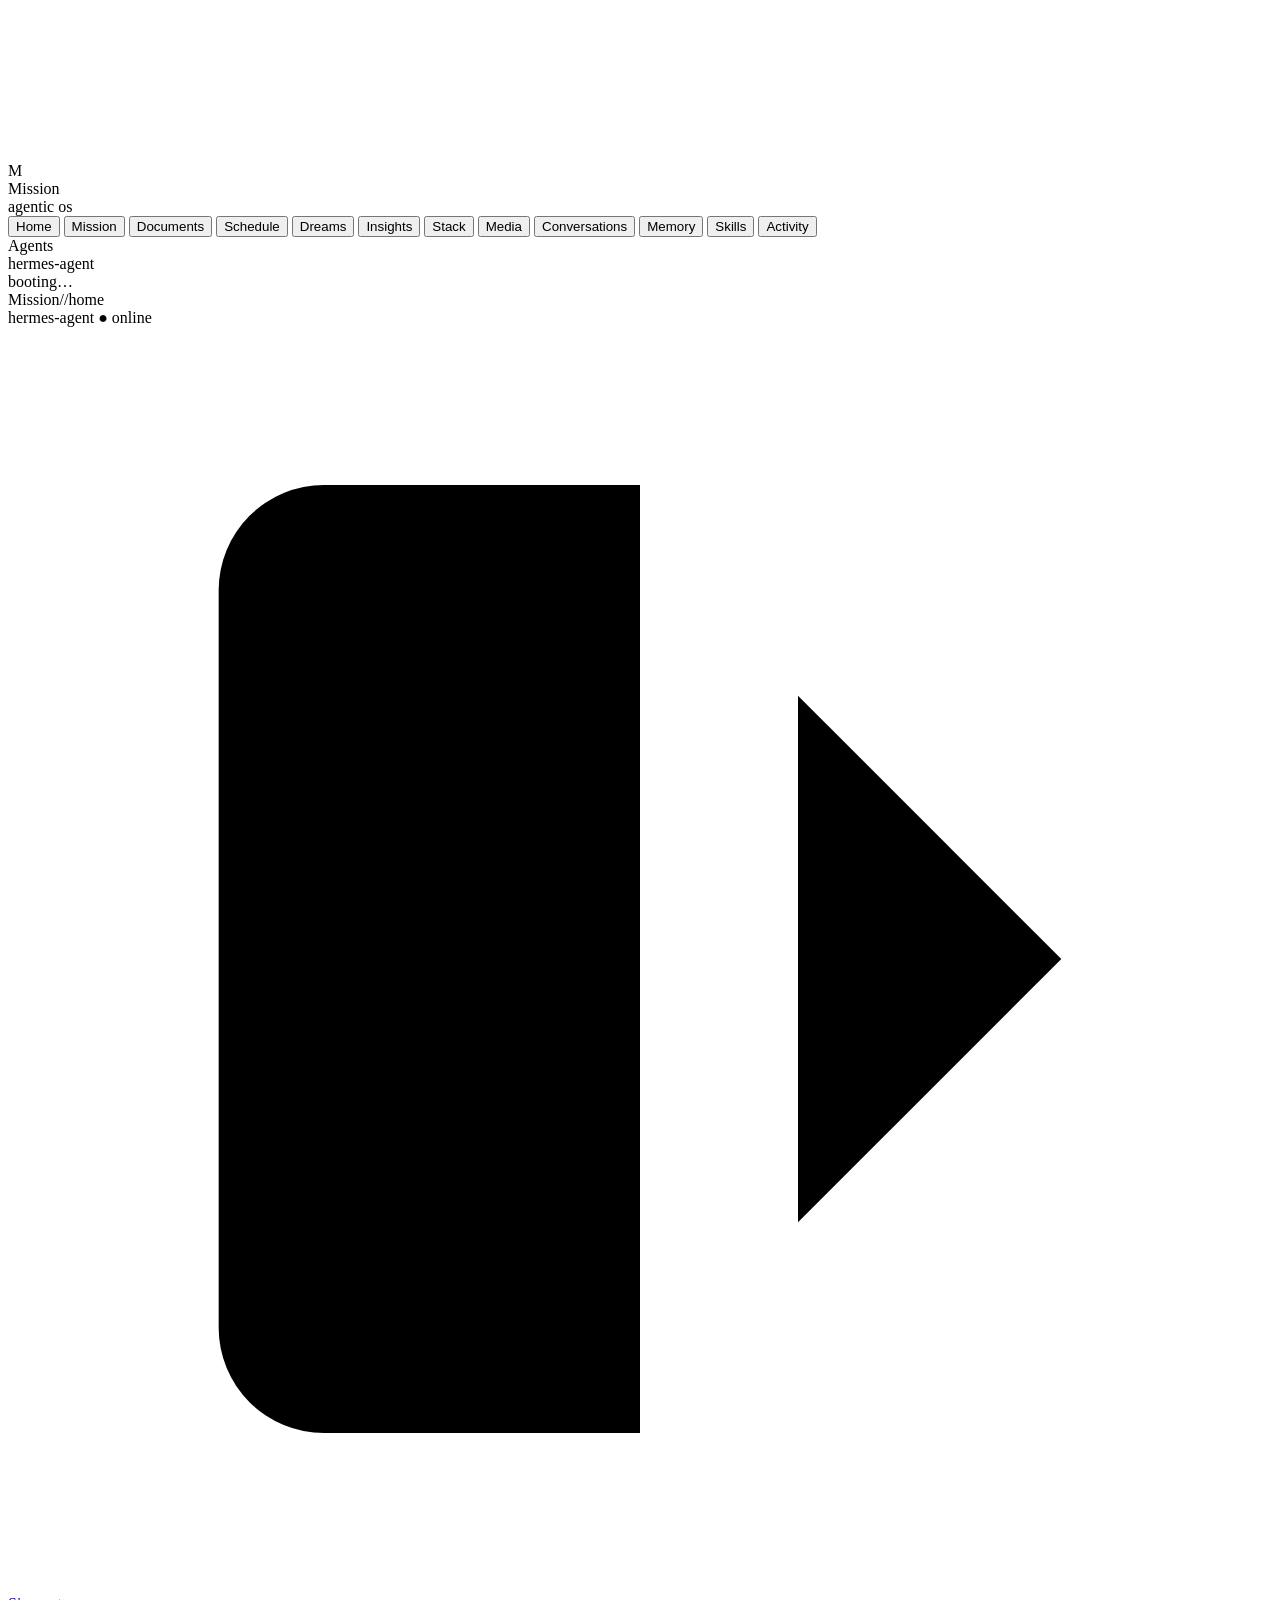
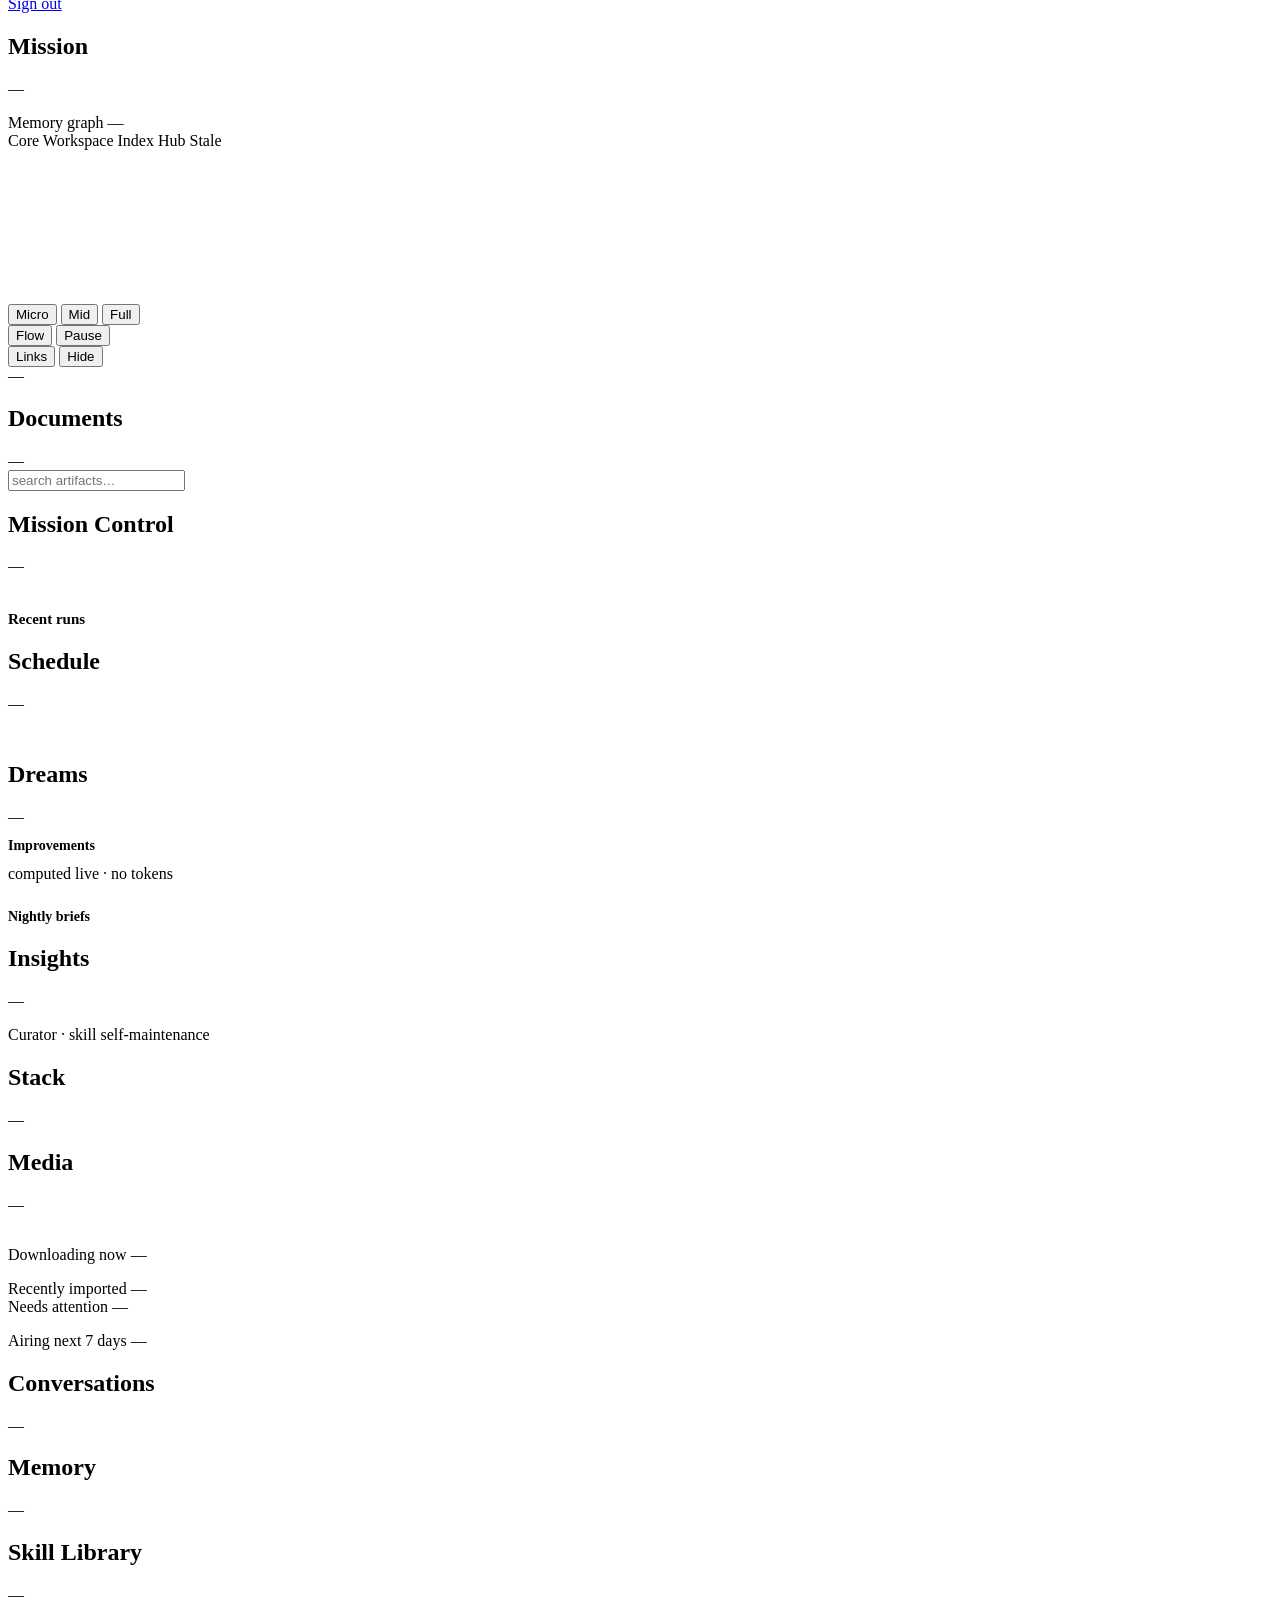
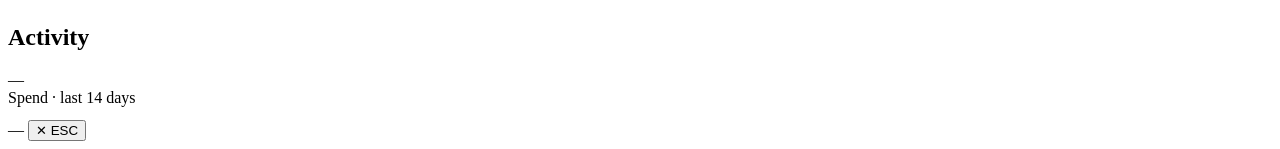
==== web/index.html @ 82d9b437 "Mission — standalone agentic dashboard for Hermes A dependency-free (stdlib only) dashboard that rea" ====
<!DOCTYPE html>
<html lang="en">
<head>
<meta charset="utf-8" />
<meta name="viewport" content="width=device-width, initial-scale=1" />
<title>Mission</title>
<link rel="preconnect" href="https://fonts.googleapis.com" />
<link rel="preconnect" href="https://fonts.gstatic.com" crossorigin />
<link href="https://fonts.googleapis.com/css2?family=Space+Grotesk:wght@500;600;700;800&family=Inter:wght@400;500;600&family=JetBrains+Mono:wght@400;500&display=swap" rel="stylesheet" />
<link rel="icon" href="/favicon.svg" type="image/svg+xml" />
<link rel="stylesheet" href="/style.css?v=012f1030" />
</head>
<body>
<canvas id="bgfx" aria-hidden="true"></canvas>
<div class="shell">

  <aside class="rail">
    <div class="brand">
      <div class="brand-mark">M</div>
      <div>
        <div class="brand-name">Mission</div>
        <div class="brand-sub">agentic os</div>
      </div>
    </div>

    <nav class="nav" id="nav">
      <button data-view="home" class="active"><span class="dot"></span>Home</button>
      <button data-view="mission"><span class="dot"></span>Mission</button>
      <button data-view="docs"><span class="dot"></span>Documents</button>
      <button data-view="schedule"><span class="dot"></span>Schedule</button>
      <button data-view="dreams"><span class="dot"></span>Dreams</button>
      <button data-view="insights"><span class="dot"></span>Insights</button>
      <button data-view="stack"><span class="dot"></span>Stack</button>
      <button data-view="media"><span class="dot"></span>Media</button>
      <button data-view="chats"><span class="dot"></span>Conversations</button>
      <button data-view="memory"><span class="dot"></span>Memory</button>
      <button data-view="skills"><span class="dot"></span>Skills</button>
      <button data-view="activity"><span class="dot"></span>Activity</button>
    </nav>

    <div class="rail-label">Agents</div>
    <div class="agent-pill"><span class="live"></span><span>hermes-agent</span></div>

    <div class="rail-foot" id="railFoot">booting…</div>
  </aside>

  <main class="main">
    <div class="topbar">
      <div class="crumb"><span>Mission</span><span class="sep">//</span><span class="dim" id="crumbView">home</span></div>
      <div class="topbar-right">
        <span class="badge-neon">hermes-agent</span>
        <span id="statusDot">● online</span>
        <a class="logout" href="/api/logout" title="Sign out">
          <svg viewBox="0 0 24 24" aria-hidden="true">
            <path d="M15 17l5-5-5-5"/><path d="M20 12H9"/>
            <path d="M12 3H6a2 2 0 0 0-2 2v14a2 2 0 0 0 2 2h6"/>
          </svg>
          <span>Sign out</span>
        </a>
      </div>
    </div>

    <!-- ------------------------------------------------------- home -->
    <section class="page" data-page="home">
      <div class="page-head">
        <h1>Mission</h1>
        <span class="meta" id="homeMeta">—</span>
      </div>

      <div class="grid stats" id="homeStats"></div>
      <div style="height:16px"></div>

      <div class="graph-wrap">
        <div class="graph-head">
          <span class="title">Memory graph</span>
          <span class="count" id="graphCount">—</span>
          <div class="legend">
            <span><i style="background:#34d399"></i>Core</span>
            <span><i style="background:#29f5ff"></i>Workspace</span>
            <span><i style="background:#a855f7"></i>Index</span>
            <span><i style="background:#ec4899"></i>Hub</span>
            <span><i style="background:#fb7185"></i>Stale</span>
          </div>
        </div>

        <canvas id="graph"></canvas>
        <div class="tooltip" id="tip"></div>

        <div class="graph-foot">
          <div class="seg" id="layoutSeg">
            <button data-layout="micro">Micro</button>
            <button data-layout="mid" class="on">Mid</button>
            <button data-layout="full">Full</button>
          </div>
          <div class="seg" id="motionSeg">
            <button data-motion="flow" class="on">Flow</button>
            <button data-motion="pause">Pause</button>
          </div>
          <div class="seg" id="linkSeg">
            <button data-links="on" class="on">Links</button>
            <button data-links="off">Hide</button>
          </div>
          <span class="readout" id="graphReadout">—</span>
        </div>
      </div>
    </section>

    <!-- -------------------------------------------------- documents -->
    <section class="page hidden" data-page="docs">
      <div class="page-head">
        <h1>Documents</h1>
        <span class="meta" id="docMeta">—</span>
      </div>

      <div class="toolbar">
        <input class="search" id="docSearch" type="search" placeholder="search artifacts…" />
        <div class="chips" id="docChips"></div>
      </div>

      <div class="grid docs" id="docGrid"></div>
    </section>

    <!-- ---------------------------------------------------- mission -->
    <section class="page hidden" data-page="mission">
      <div class="page-head">
        <h1>Mission Control</h1>
        <span class="meta" id="missionMeta">—</span>
      </div>
      <div class="grid stats" id="missionStats"></div>
      <div style="height:14px"></div>
      <div id="missionTasks"></div>
      <div class="page-head" style="margin-top:22px">
        <h1 style="font-size:15px">Recent runs</h1>
      </div>
      <div id="missionRuns"></div>
    </section>

    <!-- --------------------------------------------------- schedule -->
    <section class="page hidden" data-page="schedule">
      <div class="page-head">
        <h1>Schedule</h1>
        <span class="meta" id="schedMeta">—</span>
      </div>
      <div class="grid stats" id="schedStats"></div>
      <div style="height:14px"></div>
      <div class="card"><pre id="schedListing" style="margin:0;font-family:var(--mono);font-size:11px;white-space:pre-wrap;color:#9fc4d4"></pre></div>
      <div style="height:14px"></div>
      <div id="schedExecs"></div>
    </section>

    <!-- ----------------------------------------------------- dreams -->
    <section class="page hidden" data-page="dreams">
      <div class="page-head">
        <h1>Dreams</h1>
        <span class="meta" id="dreamMeta">—</span>
      </div>

      <div class="page-head" style="margin:4px 0 10px">
        <h1 style="font-size:14px">Improvements</h1>
        <span class="meta">computed live · no tokens</span>
      </div>
      <div id="obsList"></div>

      <div class="page-head" style="margin:26px 0 10px">
        <h1 style="font-size:14px">Nightly briefs</h1>
        <span class="meta" id="briefMeta"></span>
      </div>
      <div id="briefList"></div>
    </section>

    <!-- --------------------------------------------------- insights -->
    <section class="page hidden" data-page="insights">
      <div class="page-head">
        <h1>Insights</h1>
        <span class="meta" id="insMeta">—</span>
      </div>
      <div class="grid stats" id="insStats"></div>
      <div style="height:16px"></div>
      <div class="card">
        <div class="stat"><div class="k">Curator · skill self-maintenance</div></div>
        <pre id="insCurator" style="margin:10px 0 0;font-family:var(--mono);font-size:11px;white-space:pre-wrap;color:#9fc4d4"></pre>
      </div>
    </section>

    <!-- ------------------------------------------------------ stack -->
    <section class="page hidden" data-page="stack">
      <div class="page-head">
        <h1>Stack</h1>
        <span class="meta" id="stackMeta">—</span>
      </div>
      <div id="stackBody"></div>
    </section>

    <!-- ------------------------------------------------------ media -->
    <section class="page hidden" data-page="media">
      <div class="page-head">
        <h1>Media</h1>
        <span class="meta" id="mediaMeta">—</span>
      </div>
      <div class="launch" id="mediaLinks"></div>
      <div style="height:16px"></div>

      <div class="grid stats" id="mediaStats"></div>
      <div style="height:16px"></div>

      <div class="graph-wrap">
        <div class="graph-head">
          <span class="title">Downloading now</span>
          <span class="count" id="dlCount">—</span>
          <div class="legend" id="mediaSvc"></div>
        </div>
        <div id="dlBody"></div>
      </div>

      <div style="height:16px"></div>
      <div class="media-cols">
        <div class="graph-wrap">
          <div class="graph-head">
            <span class="title">Recently imported</span>
            <span class="count" id="recCount">—</span>
          </div>
          <div id="recBody"></div>
        </div>
        <div class="graph-wrap">
          <div class="graph-head">
            <span class="title">Needs attention</span>
            <span class="count" id="healthCount">—</span>
          </div>
          <div id="healthBody"></div>
        </div>
      </div>

      <div style="height:16px"></div>
      <div class="graph-wrap">
        <div class="graph-head">
          <span class="title">Airing next 7 days</span>
          <span class="count" id="upCount">—</span>
        </div>
        <div id="upBody"></div>
      </div>
    </section>

    <!-- ----------------------------------------------- conversations -->
    <section class="page hidden" data-page="chats">
      <div class="page-head">
        <h1>Conversations</h1>
        <span class="meta" id="chatMeta">—</span>
      </div>
      <div id="chatList"></div>
    </section>

    <!-- ----------------------------------------------------- memory -->
    <section class="page hidden" data-page="memory">
      <div class="page-head">
        <h1>Memory</h1>
        <span class="meta" id="memMeta">—</span>
      </div>
      <div id="memList"></div>
    </section>

    <!-- ----------------------------------------------------- skills -->
    <section class="page hidden" data-page="skills">
      <div class="page-head">
        <h1>Skill Library</h1>
        <span class="meta" id="skillMeta">—</span>
      </div>
      <div id="skillList"></div>
    </section>

    <!-- --------------------------------------------------- activity -->
    <section class="page hidden" data-page="activity">
      <div class="page-head">
        <h1>Activity</h1>
        <span class="meta" id="actMeta">—</span>
      </div>
      <div class="card" style="margin-bottom:13px">
        <div class="stat"><div class="k">Spend · last 14 days</div></div>
        <div class="bars" id="spendBars"></div>
      </div>
      <div id="sessList"></div>
    </section>
  </main>
</div>

<!-- preview modal -->
<div class="modal" id="modal">
  <div class="modal-box">
    <div class="modal-head">
      <span class="mt" id="modalTitle">—</span>
      <span class="mp" id="modalPath"></span>
      <button class="close" id="modalClose">✕ ESC</button>
    </div>
    <div class="modal-body" id="modalBody"></div>
  </div>
</div>

<script src="/app.js?v=50003caa"></script>
<script src="/bgfx.js?v=50003caa"></script>
</body>
</html>
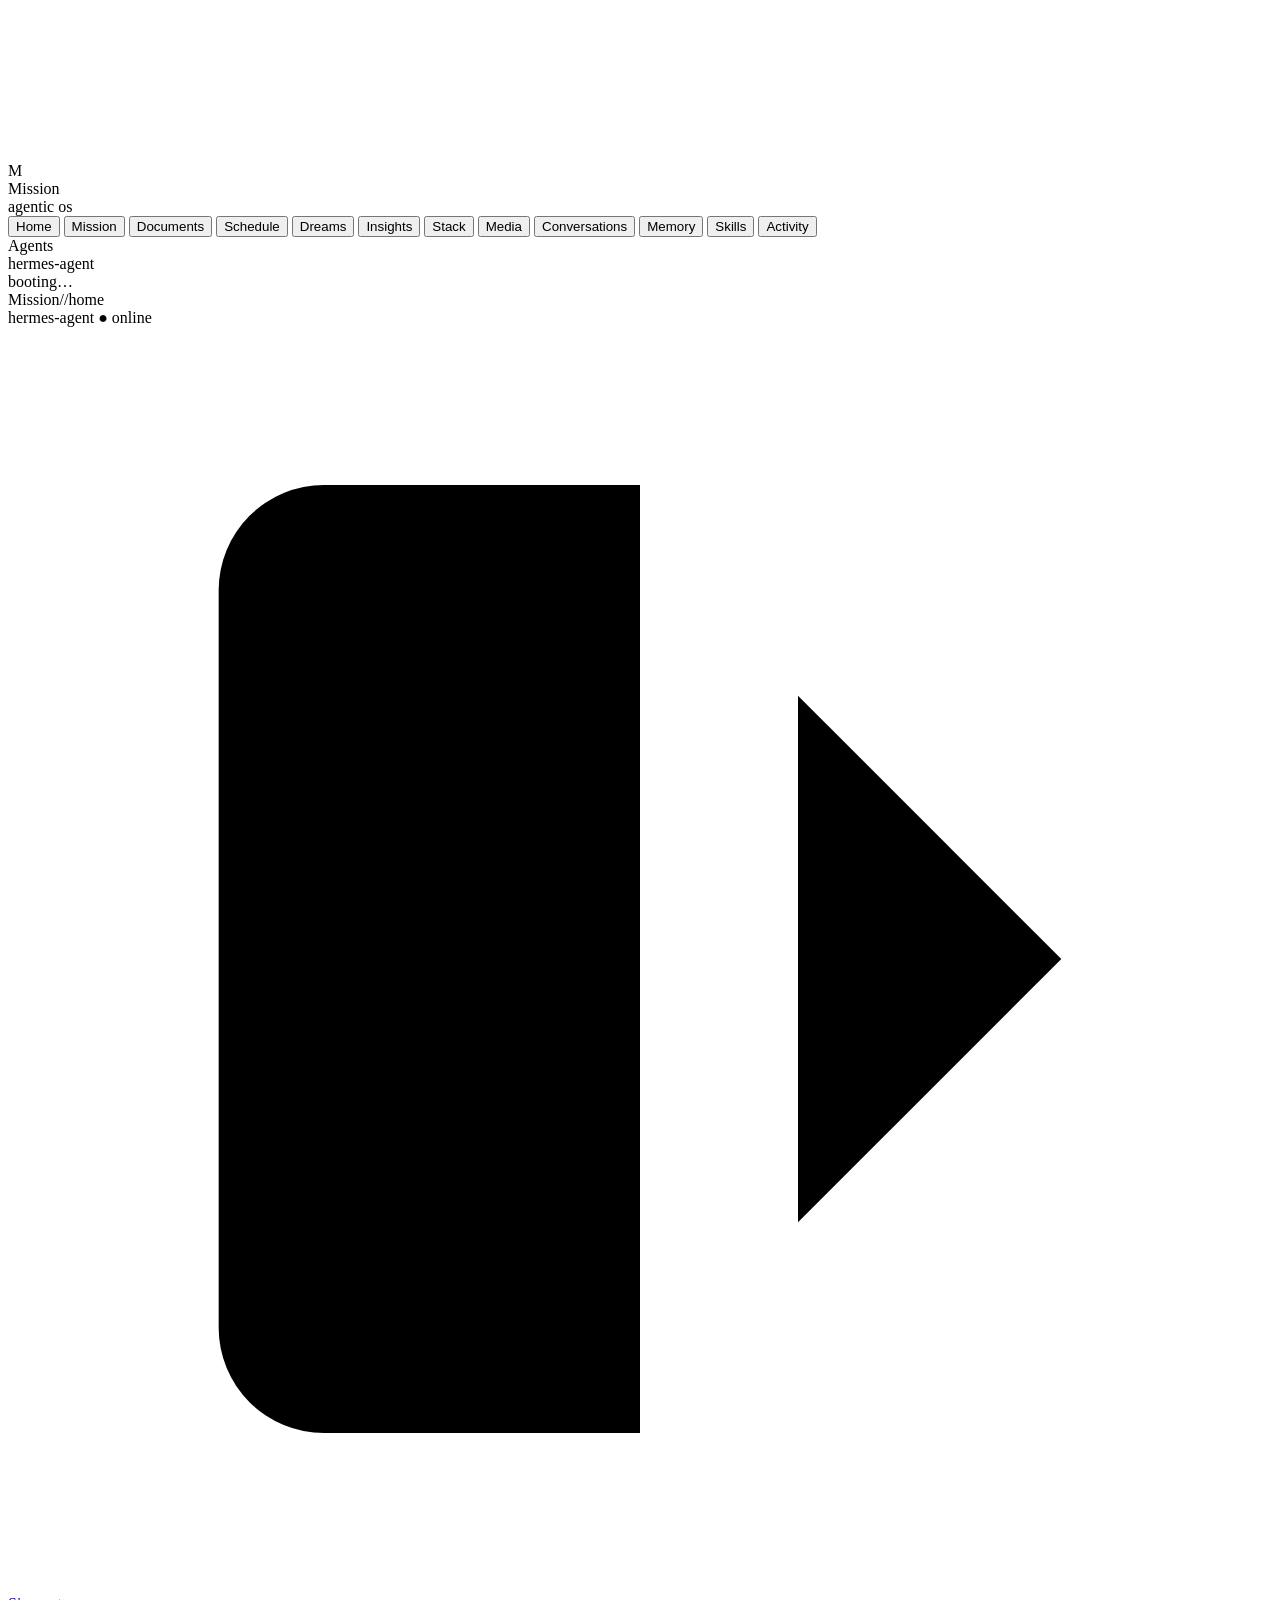
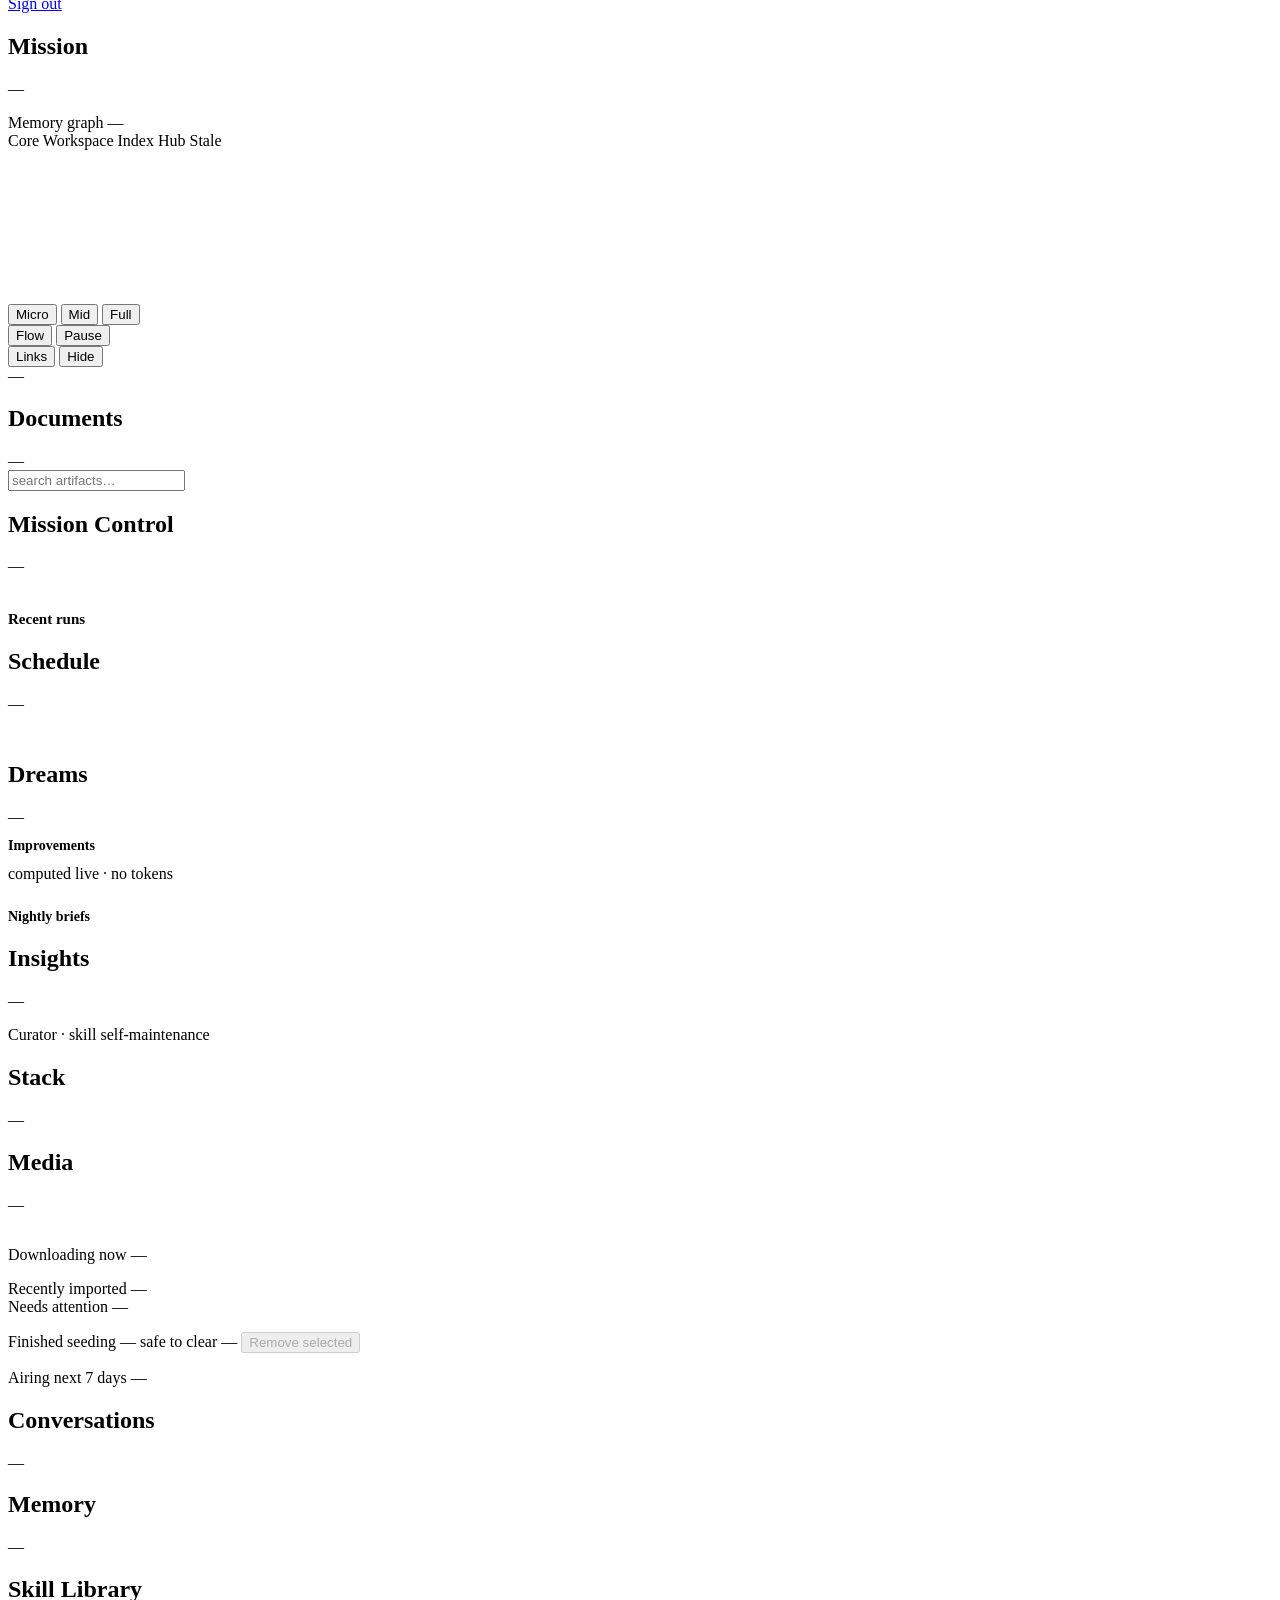
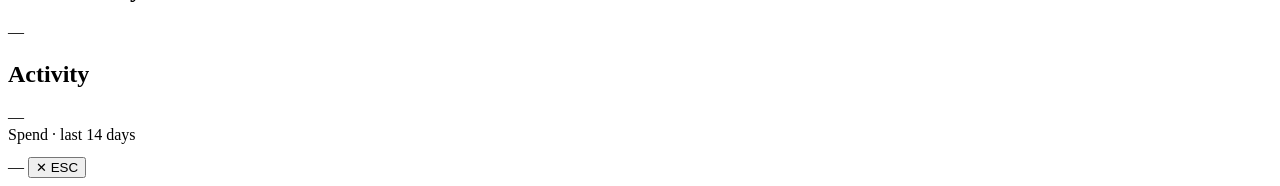
==== commit 7de51c05: "Add a gated "remove completed downloads" action to the Media panel The real cause of endless seeding" ====
--- a/web/index.html
+++ b/web/index.html
@@ -8,7 +8,7 @@
 <link rel="preconnect" href="https://fonts.gstatic.com" crossorigin />
 <link href="https://fonts.googleapis.com/css2?family=Space+Grotesk:wght@500;600;700;800&family=Inter:wght@400;500;600&family=JetBrains+Mono:wght@400;500&display=swap" rel="stylesheet" />
 <link rel="icon" href="/favicon.svg" type="image/svg+xml" />
-<link rel="stylesheet" href="/style.css?v=012f1030" />
+<link rel="stylesheet" href="/style.css?v=e3104903" />
 </head>
 <body>
 <canvas id="bgfx" aria-hidden="true"></canvas>
@@ -233,6 +233,17 @@
       <div style="height:16px"></div>
       <div class="graph-wrap">
         <div class="graph-head">
+          <span class="title">Finished seeding — safe to clear</span>
+          <span class="count" id="rmCount">—</span>
+          <button class="btn-danger" id="rmBtn" disabled>Remove selected</button>
+        </div>
+        <div id="rmBody"></div>
+        <div id="rmBlocked"></div>
+      </div>
+
+      <div style="height:16px"></div>
+      <div class="graph-wrap">
+        <div class="graph-head">
           <span class="title">Airing next 7 days</span>
           <span class="count" id="upCount">—</span>
         </div>
@@ -294,7 +305,7 @@
   </div>
 </div>
 
-<script src="/app.js?v=50003caa"></script>
+<script src="/app.js?v=9e9bd3d0"></script>
 <script src="/bgfx.js?v=50003caa"></script>
 </body>
 </html>
